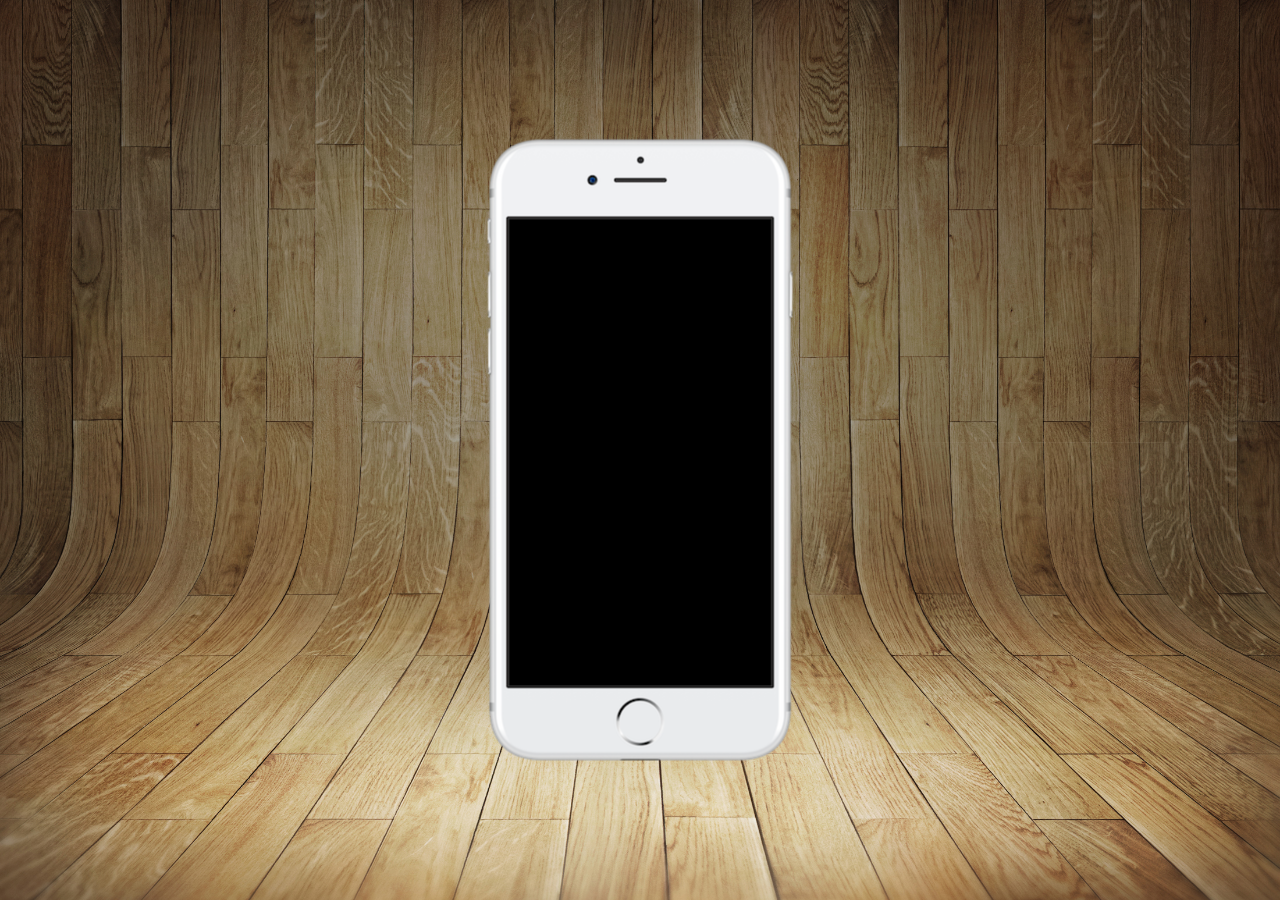
==== index.html @ 3b1572f3 "começo do projeto" ====
<!DOCTYPE html>
<html lang="pt-br">
<head>
    <meta charset="UTF-8">
    <meta name="viewport" content="width=device-width, initial-scale=1.0">
    <link rel="shortcut icon" href="/imagens/favicon.ico" type="image/x-icon">
    <link rel="stylesheet" href="estilos/style.css">
    <title>redes sociais</title>
</head>
<body>
    <main>
        <section id="telefone">

        </section>
        <section id="redes">

        </section>
    </main>
</body>
</html>
---- estilos/style.css ----
@charset "UTF-8";

*{
    margin: 0px;
    padding: 0px;
}
html,body{
    height: 100vh;
    width: 100vw;
    background-color: rgb(55, 48, 61);
}
body{
    background: url('../imagens/fundo-madeira.jpg')no-repeat top center;
    background-size: cover;
}
main{
    height: 100vh;
    position: relative;

}
section#telefone{
    position: absolute;
    top: 50%;
    left: 50%;
    transform: translate(-50% ,-50%);
    background:url('../imagens/frame-iphone.png')no-repeat;
    width: 311px;
    height: 627px;
  
}
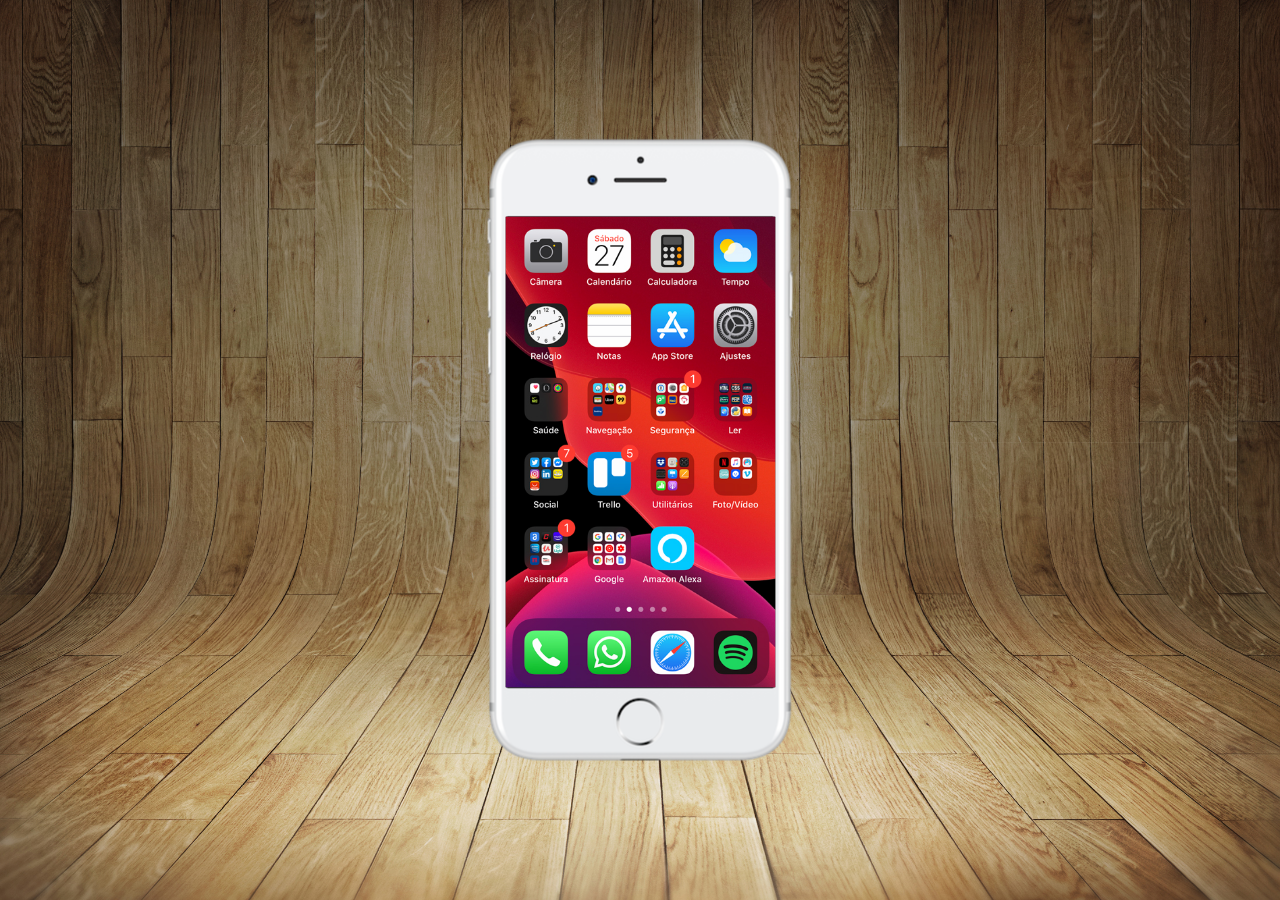
==== commit 0a4cd48e: "redes" ====
--- a/index.html
+++ b/index.html
@@ -10,6 +10,9 @@
 <body>
     <main>
         <section id="telefone">
+            <iframe src="home.html" name="tela" id="tela" frameborder="0">
+
+            </iframe>
 
         </section>
         <section id="redes">
--- a/estilos/style.css
+++ b/estilos/style.css
@@ -27,4 +27,11 @@
     width: 311px;
     height: 627px;
   
+}
+iframe#tela{
+    position: relative;
+    top: 80px;
+    left: 21px;
+    height: 471px;
+    width: 270px; 
 }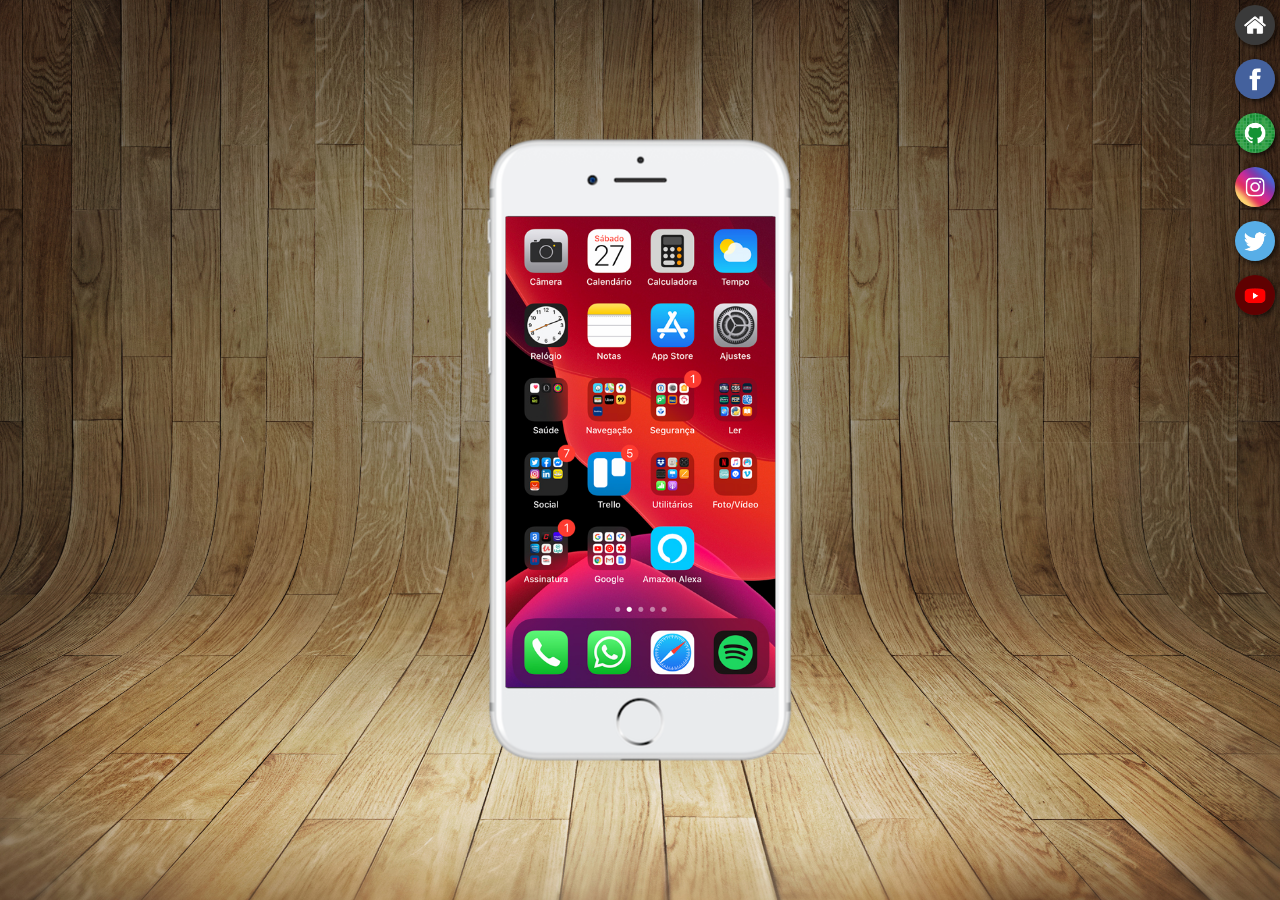
==== commit 60541350: "botoes na lateral" ====
--- a/index.html
+++ b/index.html
@@ -16,6 +16,17 @@
 
         </section>
         <section id="redes">
+            <a href="#" target="tela"><img src="imagens/logo-home.jpg" alt="home"></a><br>
+
+            <a href="#" target="tela"><img src="imagens/logo-facebook.jpg" alt="facebook"></a><br>
+
+            <a href="#" target="tela"><img src="imagens/logo-github.jpg" alt="github"></a><br>
+
+            <a href="#" target="tela"><img src="imagens/logo-instagram.jpg" alt="instagram"></a><br>
+
+            <a href="#" target="tela"><img src="imagens/logo-twitter.jpg" alt="twitter"></a><br>
+
+            <a href="#" target="tela"><img src="imagens/logo-youtube.jpg" alt="youtube"></a><br>
 
         </section>
     </main>
--- a/estilos/style.css
+++ b/estilos/style.css
@@ -34,4 +34,22 @@
     left: 21px;
     height: 471px;
     width: 270px; 
+}
+section#redes{
+    text-align:right;
+    
+}
+ section#redes img:hover{
+ transform: translate(2px, 1px) ;
+  box-shadow: 1px 2px 7px rgb(160, 160, 159);
+  transition: 0.5s;
+
+
+    
+}
+section#redes img{
+    width: 40px;
+    border-radius: 50%;
+    margin: 5px;
+    box-shadow: 2px 2px 5px rgba(0, 0, 0, 0.688);
 }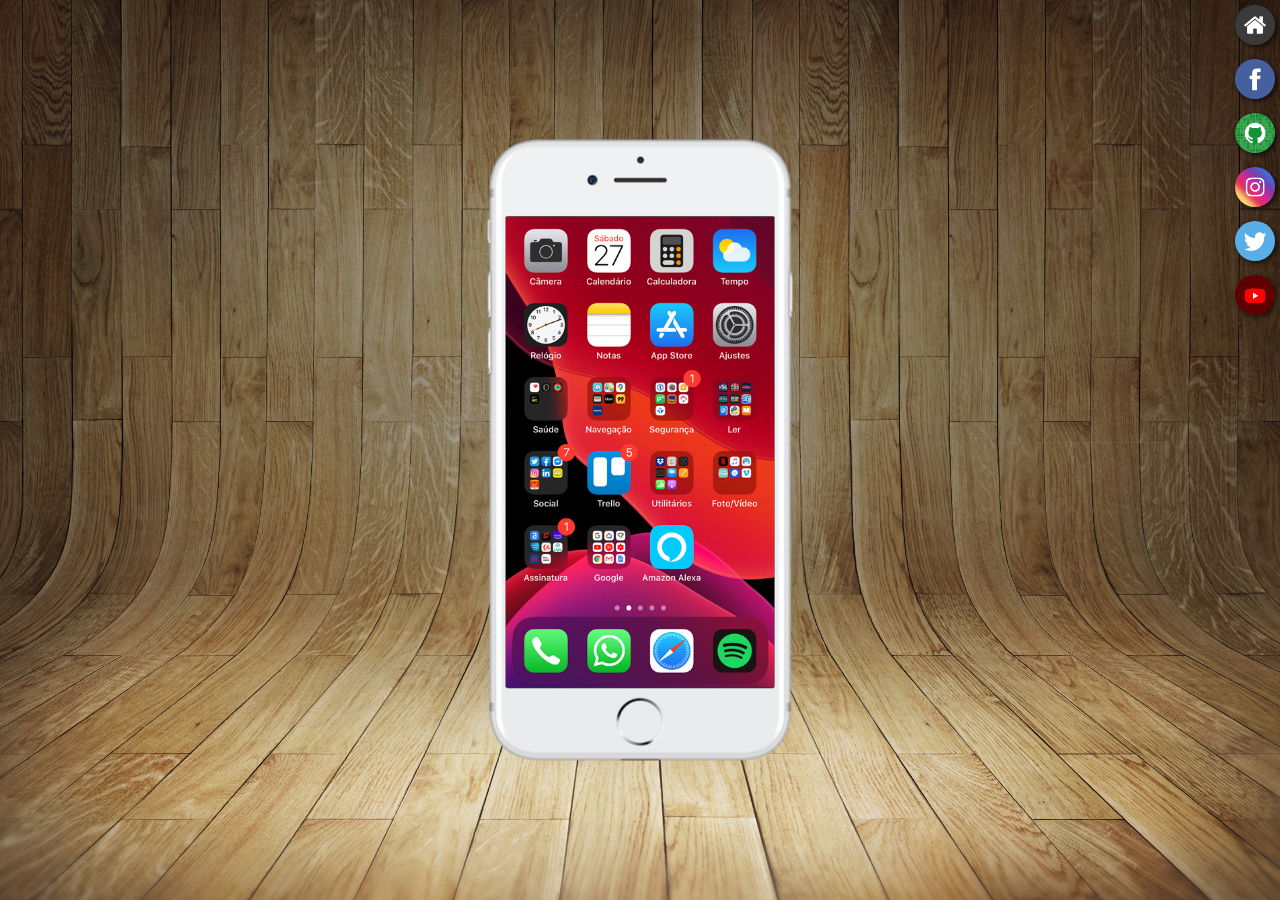
==== commit 9f82e918: "links nos botoes" ====
--- a/index.html
+++ b/index.html
@@ -16,17 +16,17 @@
 
         </section>
         <section id="redes">
-            <a href="#" target="tela"><img src="imagens/logo-home.jpg" alt="home"></a><br>
+            <a href="home.html" target="tela"><img src="imagens/logo-home.jpg" alt="home"></a><br>
 
-            <a href="#" target="tela"><img src="imagens/logo-facebook.jpg" alt="facebook"></a><br>
+            <a href="face.html" target="tela"><img src="imagens/logo-facebook.jpg" alt="facebook"></a><br>
 
-            <a href="#" target="tela"><img src="imagens/logo-github.jpg" alt="github"></a><br>
+            <a href="git.html" target="tela"><img src="imagens/logo-github.jpg" alt="github"></a><br>
 
-            <a href="#" target="tela"><img src="imagens/logo-instagram.jpg" alt="instagram"></a><br>
+            <a href="insta.html" target="tela"><img src="imagens/logo-instagram.jpg" alt="instagram"></a><br>
 
-            <a href="#" target="tela"><img src="imagens/logo-twitter.jpg" alt="twitter"></a><br>
+            <a href="twiter.html" target="tela"><img src="imagens/logo-twitter.jpg" alt="twitter"></a><br>
 
-            <a href="#" target="tela"><img src="imagens/logo-youtube.jpg" alt="youtube"></a><br>
+            <a href="youtube.html" target="tela"><img src="imagens/logo-youtube.jpg" alt="youtube"></a><br>
 
         </section>
     </main>
--- a/estilos/style.css
+++ b/estilos/style.css
@@ -33,7 +33,7 @@
     top: 80px;
     left: 21px;
     height: 471px;
-    width: 270px; 
+    width: 269px; 
 }
 section#redes{
     text-align:right;
